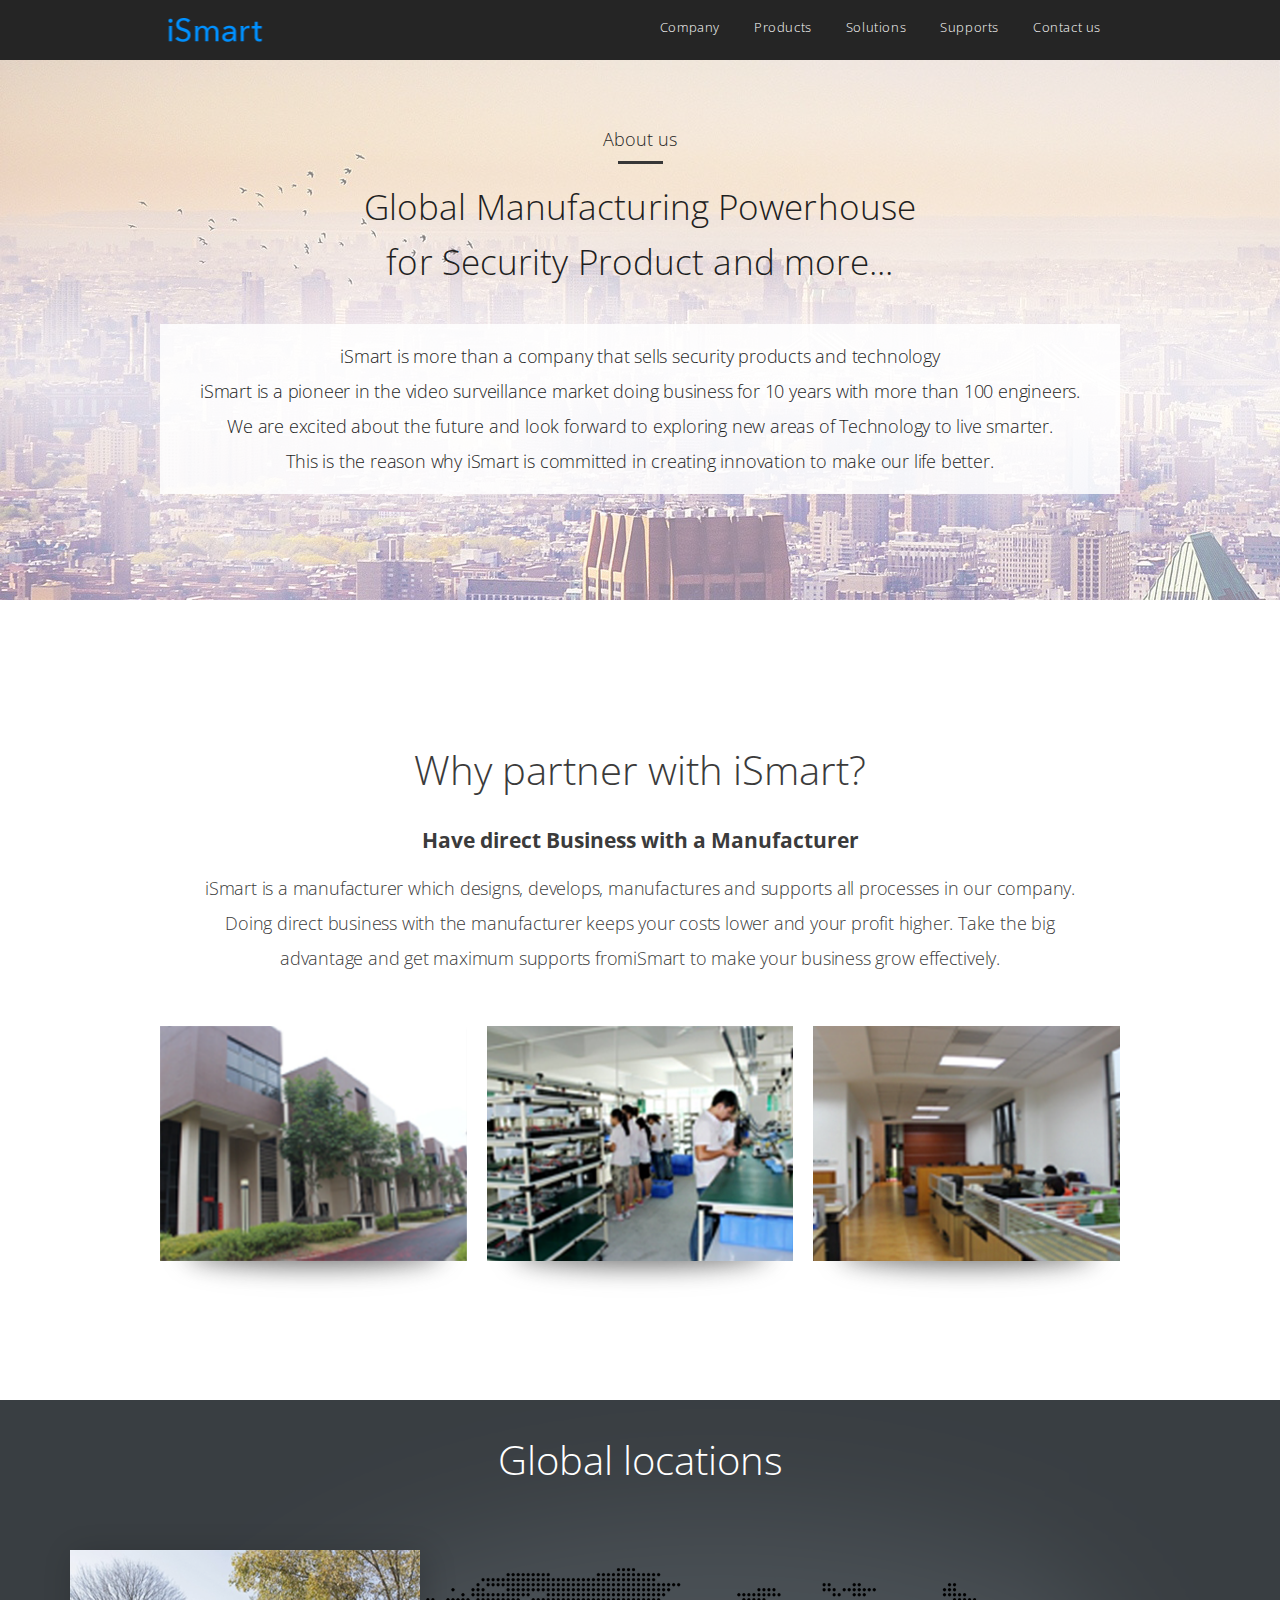
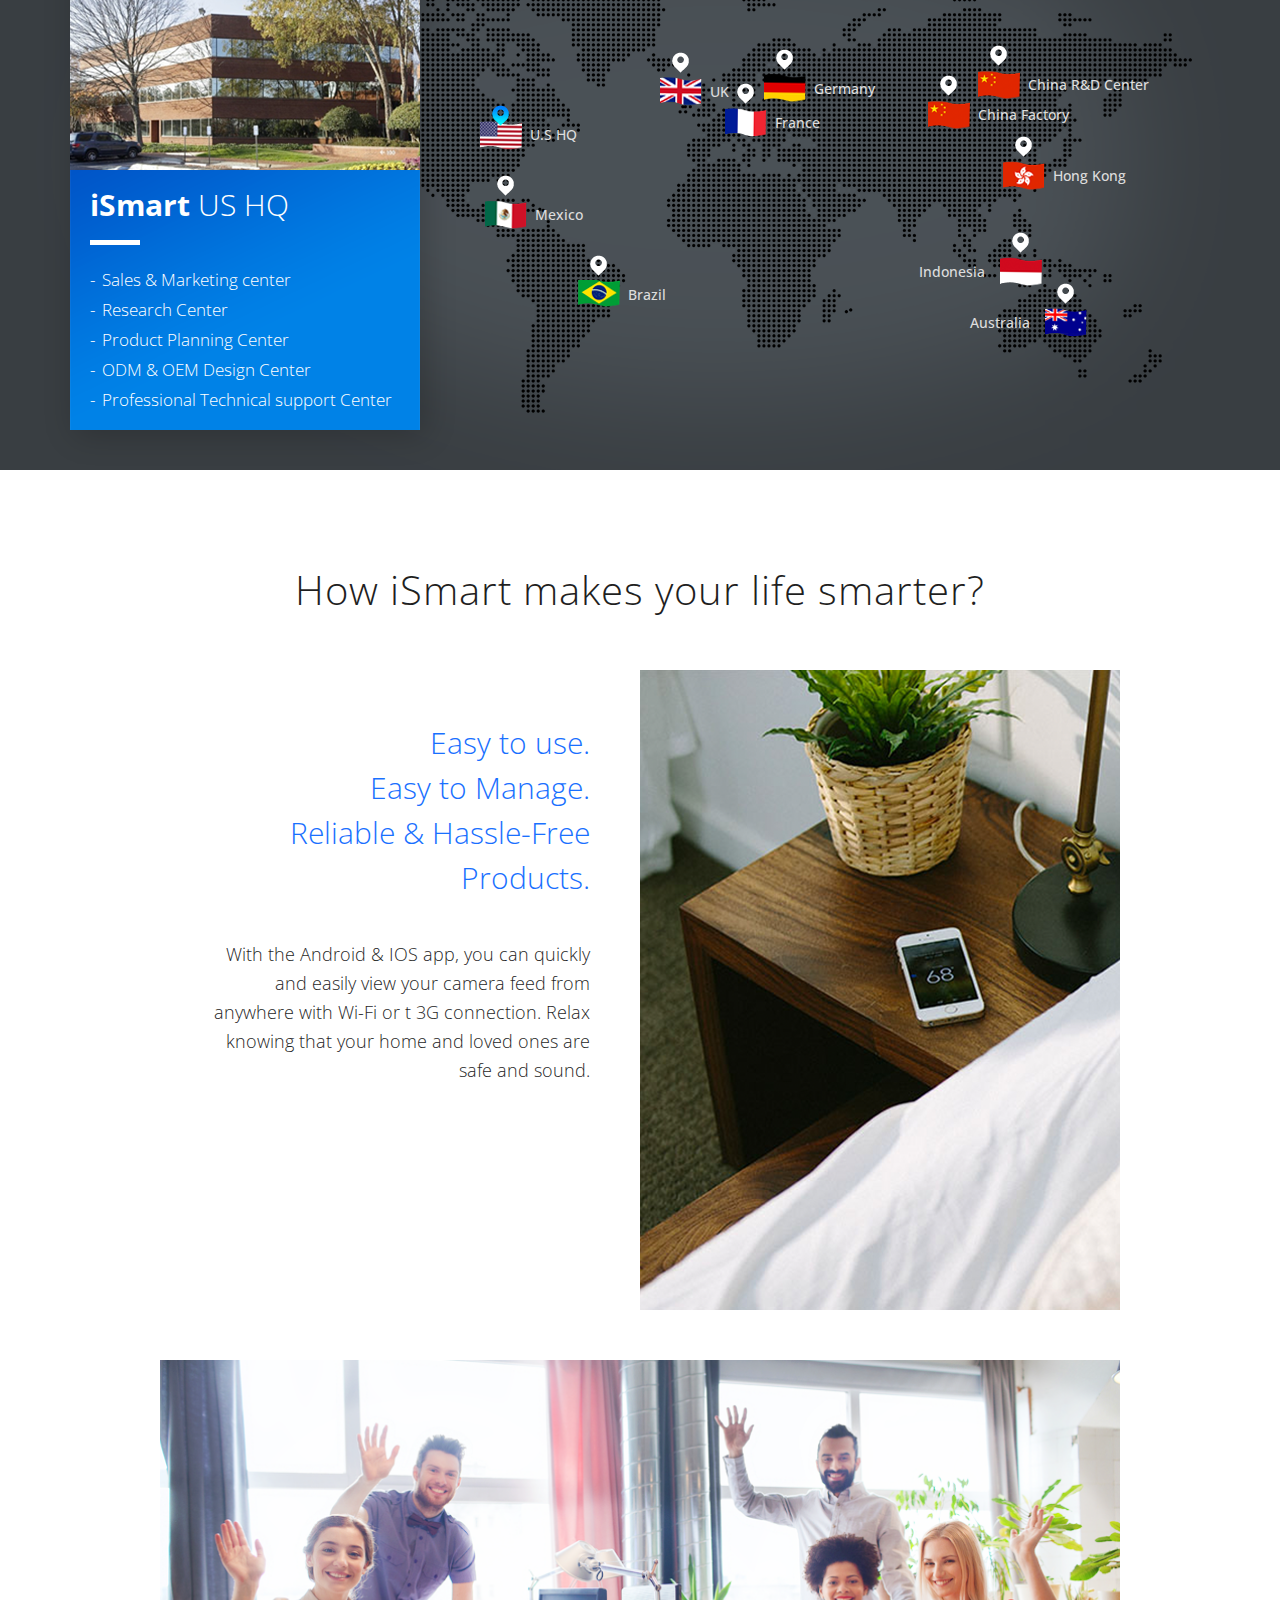
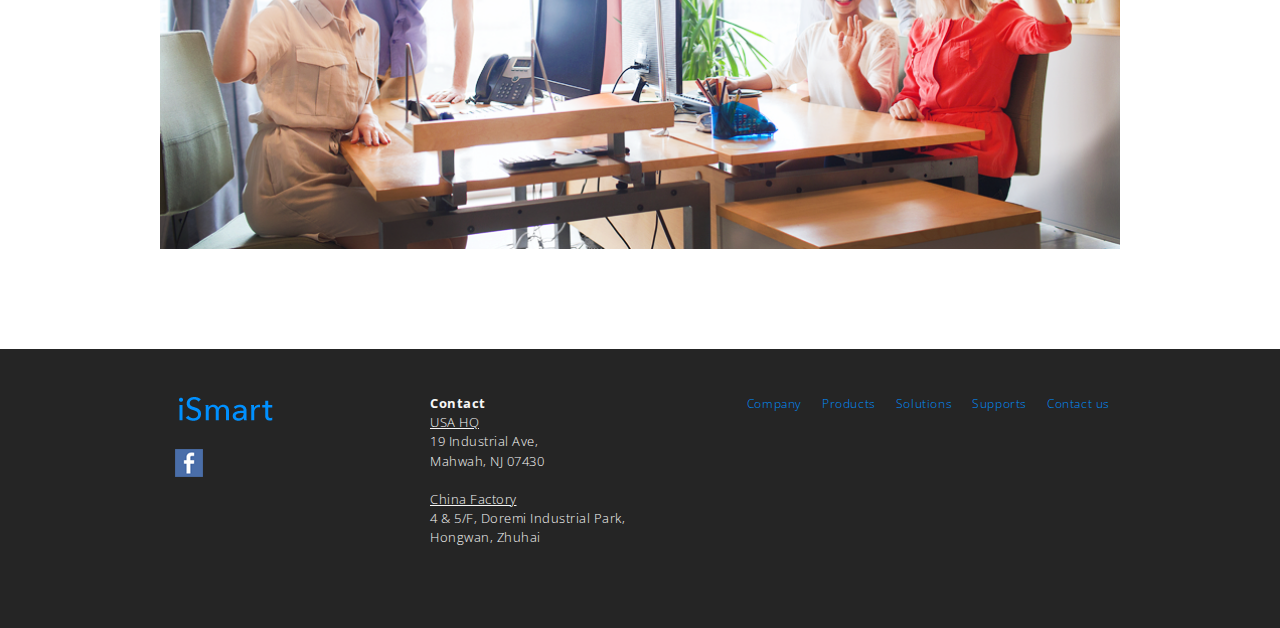
==== company.html @ 0da0b5cf "First-commit" ====
<!DOCTYPE html>
<html lang="en">
    <head>
        <meta charset="UTF-8">
        <title>iSmart - Company</title>
        <link rel="stylesheet" href="statics/css/common.css">
        <link rel="stylesheet" href="statics/css/company.css">
        <script src="http://ajax.googleapis.com/ajax/libs/jquery/1.11.1/jquery.min.js"></script>
    </head>
    <body>

        <div class="header">
            <div class="wrapper">
                <div class="nav">
                    <a class="logo" href="index.html">iSmart</a>
                    <ul class="gnb">
                        <li><a class="active" href="company.html">Company</a></li>
                        <li><a href="#products">Products</a></li>
                        <li><a href="#solution">Solutions</a></li>
                        <li><a href="#">Supports</a></li>
                        <li><a href="#">Contact us</a></li>
                    </ul>
                </div>  
            </div>
        </div>

        <div id="about" class="section">
            <div class="wrapper">
                <h2>About us</h2>
                <h3>Global Manufacturing Powerhouse<br> for Security Product and more...</h3>  
                 <div class="desc">
                 
                 <p>iSmart is more than a company that sells security products and technology<br>
    iSmart is a pioneer in the video surveillance market doing business 
    for 10 years with more than 100 engineers.<br>
                        We are excited about the future and look forward to exploring new areas
    of Technology to live smarter. <br>This is the reason why iSmart is committed 
    in creating innovation to make our life better.</p>
                </div>
            </div>
            </div>
<!--
        <div id="about2">
         <div class="wrapper">
            
            </div>
            </div>
-->
            
        
        <div id="partner" class="section">
            <div class="wrapper">
                <h2>Why partner with iSmart?</h2>
                 <div class="bottom-section">
                    <h3>Have direct Business with a Manufacturer</h3>
                    <p>iSmart is a manufacturer which designs, develops, manufactures and supports 
all processes in our company. Doing direct business with the manufacturer keeps
 your costs lower and your profit higher. Take the big advantage and get maximum 
supports fromiSmart to make your business grow effectively.</p>
                </div>
                <ul class="grid-3">
                    <li>
                        <div class="inner shadow">
                            <img class="thumb" src="statics/images/partner01.png"> 
                        </div>
                    </li>
                    <li>
                        <div class="inner shadow">
                            <img class="thumb" src="statics/images/partner02.png"> 
                        </div>
                    </li>
                    <li>
                        <div class="inner shadow">
                            <img class="thumb" src="statics/images/partner03.png"> 
                        </div>
                    </li>
                </ul>

            </div>
        </div>

      <div id="locations" class="section">
            <div class="wrapper wide">
                <h2>Global locations</h2> 
                <div class="side">
                    <ul class="location" style="width: 3500px; left: 0px;">
                        <li class="info">
                            <img class="map-cover" src="statics/images/map-cover.png"> 
                            <h3><strong>iSmart</strong> US HQ</h3>
                            <ul class="list">
                                <li>Sales &amp; Marketing center</li>
                                <li>Research Center</li>
                                <li>Product Planning Center</li>
                                <li>ODM &amp; OEM Design Center</li>
                                <li>Professional Technical support Center</li> 
                            </ul>
                        </li>
                        <li class="info">
                            <img class="map-cover" src="statics/images/map-cover.png"> 
                            <h3><strong>iSmart</strong> Mexico</h3>
                            <ul class="list">
<!--
                                <li>Sales &amp; Marketing center</li>
                                <li>Research Center</li>
                                <li>Product Planning Center</li>
                                <li>ODM &amp; OEM Design Center</li>
                                <li>Professional Technical support Group</li> 
-->
                            </ul>
                        </li>
                        <li class="info">
                            <img class="map-cover" src="statics/images/map-cover.png"> 
                            <h3><strong>iSmart</strong> Brazil</h3>
                            <ul class="list">
<!--
                                <li>Sales &amp; Marketing center</li>
                                <li>Research Center</li>
                                <li>Product Planning Center</li>
                                <li>ODM &amp; OEM Design Center</li>
                                <li>Professional Technical support Group</li> 
-->
                            </ul>
                        </li>
                        <li class="info">
                            <img class="map-cover" src="statics/images/map-cover.png"> 
                            <h3><strong>iSmart</strong> UK</h3>
                            <ul class="list">
<!--
                                <li>Sales &amp; Marketing center</li>
                                <li>Research Center</li>
                                <li>Product Planning Center</li>
                                <li>ODM &amp; OEM Design Center</li>
                                <li>Professional Technical support Group</li> 
-->
                            </ul>
                        </li>
                        <li class="info">
                            <img class="map-cover" src="statics/images/map-cover.png"> 
                            <h3><strong>iSmart</strong> France</h3>
                            <ul class="list">
<!--
                                <li>Sales &amp; Marketing center</li>
                                <li>Research Center</li>
                                <li>Product Planning Center</li>
                                <li>ODM &amp; OEM Design Center</li>
                                <li>Professional Technical support Group</li> 
-->
                            </ul>
                        </li>
                        <li class="info">
                            <img class="map-cover" src="statics/images/map-cover.png"> 
                            <h3><strong>iSmart</strong> Germany</h3>
                            <ul class="list">
<!--
                                <li>Sales &amp; Marketing center</li>
                                <li>Research Center</li>
                                <li>Product Planning Center</li>
                                <li>ODM &amp; OEM Design Center</li>
                                <li>Professional Technical support Group</li> 
-->
                            </ul>
                        </li>
                        <li class="info">
                            <img class="map-cover" src="statics/images/map-cover.png"> 
                            <h3><strong>China</strong> Factory </h3>
                            <ul class="list">
                                <li>   Product Development Center </li>
                                <li> Manufacturing Center
</li>
                                <li>   Quality Management Center </li>
                            </ul>
                        </li>
                        
                         <li class="info">
                            <img class="map-cover" src="statics/images/map-cover.png"> 
                            <h3><strong>China</strong> R&amp;D Center </h3>
                            <ul class="list">
                                <li> R&D Planning Center<br>
      (More than 100 Design Engineers) </li>
                                <li>  Hardware Design Center </li>
                                <li>   Software Design Center </li>
                            </ul>
                        </li>
                        
                        <li class="info">
                            <img class="map-cover" src="statics/images/map-cover.png"> 
                            <h3><strong>Hong Kong</strong> Sales Org</h3>
                            <ul class="list">
                                <li>  Logistics & Foreign business handling 
</li>
                                <li>  RMA service Center </li>
                            </ul>
                        </li>
                        <li class="info">
                            <img class="map-cover" src="statics/images/map-cover.png"> 
                            <h3><strong>iSmart</strong> Indonesia</h3>
                            <ul class="list">
<!--
                                <li>Sales &amp; Marketing center</li>
                                <li>Research Center</li>
                                <li>Product Planning Center</li>
                                <li>ODM &amp; OEM Design Center</li>
                                <li>Professional Technical support Group</li> 
-->
                            </ul>
                        </li>
                        <li class="info">
                            <img class="map-cover" src="statics/images/map-cover.png"> 
                            <h3><strong>iSmart</strong> Australia</h3>
                            <ul class="list">
<!--
                                <li>Sales &amp; Marketing center</li>
                                <li>Research Center</li>
                                <li>Product Planning Center</li>
                                <li>ODM &amp; OEM Design Center</li>
                                <li>Professional Technical support Group</li> 
-->
                            </ul>
                        </li>
                    </ul>
                </div>
               <ul class="flags">
                    <li class="flag ushq"><a href="">USHQ</a><div class="pin"></div></li>
                    <li class="flag mexico"><a href="">Mexico</a><div class="pin"></div></li>
                    <li class="flag brazil"><a href="">Brazil</a><div class="pin"></div></li>
                    <li class="flag uk"><a href="">UK</a><div class="pin"></div></li>
                    <li class="flag france"><a href="">france</a><div class="pin"></div></li>
                    <li class="flag germany"><a href="">Germany</a><div class="pin"></div></li>
                    <li class="flag china"><a href="">China</a><div class="pin"></div></li>
                    <li class="flag china second"><a href="">China</a><div class="pin"></div></li>
                    <li class="flag hongkong"><a href="">HongKang</a><div class="pin"></div></li>
                    <li class="flag indonesia left"><a href="">Indonesia</a><div class="pin"></div></li>
                    <li class="flag australia left"><a href="">Australia</a><div class="pin"></div></li>
                </ul>
            </div>
        </div>

        <div id="bye" class="section">
            <div class="wrapper">
                <h2>How iSmart makes your life smarter?</h2>
                <div class="side-a">
                    <div class="inner">
                        <h3>Easy to use.<br>Easy to Manage.<br>Reliable & Hassle-Free<br>Products.</h3> 
                        <p>With the Android & IOS app, you can quickly and easily  view your camera feed from anywhere with Wi-Fi or t 3G connection.  Relax knowing that your home and loved ones are safe and sound.</p>
                    </div>
                </div>
               <img class="side-b" src="statics/images/bye.png">
                <img class="clear" src="statics/images/bye-people.png">
            </div>
        </div>

 <div class="footer">
            <div class="wrapper">
                <div class="fgroup">
                    <div class="side-a">
                        <a class="footer-logo" href="/">iSmart</a>
                        <ul class="icons">
                          <li><a class="fb" href="#">Fackbook</a></li>
                        </ul>
                    </div> 
                    <div class="side-a company">
                        <h5>Contact</h5>
                        <h6>USA HQ</h6>
                        <p>19 Industrial Ave,<br> 
                        Mahwah, NJ 07430</p>
                        <br>
                        <h6>China Factory</h6>
                        <p>4 & 5/F, Doremi Industrial Park,<br> Hongwan, Zhuhai</p>
                    </div>
                    <div class="side-b">
                        <ul class="footer-menu">
                            <li>
                                <a href="#">Company</a>
<!--
                                <ul class="sub-menu">
                                    <li><a href="">about us</a></li>
                                </ul>
-->
                            </li>
                            <li><a href="#">Products</a></li>
                            <li><a href="#">Solutions</a></li>
                            <li><a href="#">Supports</a></li>
                            <li><a href="#">Contact us</a></li>
                        </ul>
                    </div>
                </div>
            </div>
        </div>


    <script src="statics/js/company.js"></script>
    </body>
</html>
---- statics/css/common.css ----
@import url(http://fonts.googleapis.com/css?family=Open+Sans:400,700,300);

/* http://meyerweb.com/eric/tools/css/reset/ 
   v2.0 | 20110126
   License: none (public domain)
*/

html, body, div, span, applet, object, iframe,
h1, h2, h3, h4, h5, h6, p, blockquote, pre,
a, abbr, acronym, address, big, cite, code,
del, dfn, em, img, ins, kbd, q, s, samp,
small, strike, strong, sub, sup, tt, var,
b, u, i, center,
dl, dt, dd, ol, ul, li,
fieldset, form, label, legend,
table, caption, tbody, tfoot, thead, tr, th, td,
article, aside, canvas, details, embed, 
figure, figcaption, footer, header, hgroup, 
menu, nav, output, ruby, section, summary,
time, mark, audio, video {
    margin: 0;
    padding: 0;
    border: 0;
    font-size: 100%;
    font-weight: normal;
    font: inherit;
    vertical-align: baseline;
}
/* HTML5 display-role reset for older browsers */
article, aside, details, figcaption, figure, 
footer, header, hgroup, menu, nav, section {
    display: block;
}
body {
    line-height: 1;
}
ol, ul {
    list-style: none;
}
blockquote, q {
    quotes: none;
}
blockquote:before, blockquote:after,
q:before, q:after {
    content: '';
    content: none;
}
table {
    border-collapse: collapse;
    border-spacing: 0;
}

img {
    vertical-align: bottom;
}

a {
    color: #1f1f1f;
    text-decoration: none;
}


hr {
    width: 80%;
    margin: 0 auto;
    padding: 0;
    border: none;
    height: 0.5px;
    background-image: rgba(0, 0, 0, 0.5));
}

/* Clearing */
.cf:before,
.cf:after {
    content: " "; /* 1 */
    display: table; /* 2 */
}

.cf:after {
    clear: both;
}

/**
 * For IE 6/7 only
 * Include this rule to trigger hasLayout and contain floats.
 */
.cf {
    *zoom: 1;
}


body {
    background-color: white;
    color: #1f1f1f;
    
}

h1, h2, h3, h4, h5, h6, body, p, a {
    font-family: 'Open Sans', sans-serif;
    font-weight: 300;
}


.wrapper {
    /* 900??? width: 900px; */
    width: 960px; 
    margin: 0 auto;
}

.wrapper.wide {
    width: 1140px; 
}

.message {
    width: 500px;
}

.button {
    display: inline-block;
    height: 35px;
    line-height: 35px;
    overflow: hidden;
    cursor: pointer;
}

.button.arrow {
    background-color: #F7DC0A;
    color: black;
    padding: 0 0 0 25px;
    font-size: 15px;
    font-weight: 500;
}

.shadow:after {
    content: '';
    display: block;
    height: 50px;
    background-image: url(../images/shadow.png);
    background-size: 100%;
    background-repeat: no-repeat;
}

.grid-3 {
    overflow: hidden;
    margin: 0 -10px;
}

.grid-3 li {
    float: left;
    width: 33.333333%;
}

.grid-3 li .inner {
    margin: 0 10px;     
}


.grid-3 li .inner .thumb {
    width: 100%;
}


.button.arrow:before {
    content: '>';
    float: right;
    width: 40px;
    background-color: #242424;
    color: #fff;
    text-align: center;
    margin-left: 25px;
    font-weight: 500;
    font-size: 1.5em;
}

.header {
    position: fixed;
    z-index: 10000;
    top: 0;
    left: 0;
    right: 0;
    background-color: #252525;
}

.header .nav {
    overflow: hidden;
}

.header .nav .logo {
    float: left;
    background-image: url(../images/logo.png);
    background-position: center;
    background-repeat: no-repeat;
    width: 110px;
    height: 60px;
    text-indent: -9999px;
}

.header .nav .gnb {
    float: right;
}

.header .nav .gnb li {
    float: left;
}

.header .nav .gnb li a {
    letter-spacing: 0.6px;
    display: block;
    height: 55px;
    line-height: 45px;
    padding: 0px 19px;
    padding-left: 15px;
    color: #fff;
    font-size: 13px;
    padding-top: 5px;\
}


.header .nav .gnb li a:hover {
/*    font-weight: 700;*/
/*    color:#008FFF;*/
}

#cover-section {
    margin-top: 60px;
}

.cover {
    background-image: url(../images/cover.png);
    height: 650px;
    background-position: center;
    background-repeat: no-repeat;
    background-size: cover;
    background-color: #fff;
}

.cover2 {
       background-image: url(../images/cover2.png);
    height: 650px;
    background-position: center;
    background-repeat: no-repeat;
    background-size: cover;
    background-color: #fff;
}

.cover3 {
    background-image: url(../images/cover3.png);
    height: 650px;
    background-position: center;
    background-repeat: no-repeat;
    background-size: cover;
    background-color: #fff;
}

.cover .wrapper, .cover2 .wrapper, .cover3 .wrapper {
    position: relative;
    height: 100%;
}

.cover .wrapper .message, .cover2 .wrapper .message, .cover3 .wrapper .message {
    width: 450px;
    height: 379px;
    position: absolute;
    top: 0;
    bottom: 0;
    left: 50;
    margin: auto;
    right: 0;
    text-align: left;
}

.cover .wrapper .message h2, .cover2 .wrapper .message h2 {
    font-size: 36px;
    line-height: 50px;
    /* margin-bottom: 10px; */
    font-weight: 700;
    letter-spacing: -1px;
    background-color: rgba(255,255,255,.85);
    padding-left: 15px;
    padding-right: 10px;
    padding-top: 10px;
    padding-bottom: 10px;
}

.cover3 .wrapper .message h2 {
/*
    font-size: 25px;
    line-height: 38px;    
*/
    font-size: 30px;
    line-height: 40px;
    /* margin-bottom: 10px; */
    font-weight: 700;
    letter-spacing: -1px;
    background-color: rgba(255,255,255,.8);
    padding-left: 15px;
    padding-right: 10px;
    padding-top: 10px;
    padding-bottom: 10px;
}


.cover .wrapper .message h2 .sub, .cover2 .wrapper .message h2 .sub {
   font-size: 0.55em;
    display: block;
    font-weight: 300;
    letter-spacing: 0.1px;
}
.cover3 .wrapper .message h2 .sub {
font-size: 0.7em;
    display: block;
    font-weight: 300;
    letter-spacing: 0.1px;
}


/* Sections */
#learn {
    background-color: #f4f4f4;
    padding-top: 55px;
    position: relative;
    overflow: hidden;
    color: white;
}

#learn .button {
    color: #000000;
    font-size: 14px;
    font-weight: 500;
    letter-spacing: 0.1px;
}

#learn .message {
    float: right;
    width: 400px;
    padding: 10px 0 0 10px;
}

#learn .message h2 {
    color: black;
    font-size: 30px;
    line-height: 45px;
    font-weight: 500;
    letter-spacing: -0.5px;
}

#learn .message p {
    color: black;
        line-height: 28PX;
    font-size: 18PX;
    margin: 30px 0;
}

#learn .fly {
    float: left;
}

#products {
    padding-top: 70px;
    padding-bottom: 50px;
    background-color: #fff;
}

#products h2 {
    
/* original big font*/
    font-size: 40px;
    font-weight: 300;
    letter-spacing: 0.5px;
    text-align: center;

/*
    color: #565656;
    font-weight: 300;
    font-size: 28px;
    letter-spacing: 1px;
    text-align: center;
*/
}

#products .product-nav {
   margin: 30px 0;
   border-top: 1px solid #bbb;
   border-bottom: 1px solid #bbb;
   position: relative;
}

#products .product-nav .indicator {
    width: 160px;
    height: 5px;    
    background-color: #000;
    display: block;
    position: absolute;
    left: 0;
    bottom: -3px;
}

#products .product-nav li {
    float: left;
    width: 16.666666666%;
}

#products .product-nav li a {
    display: block;
    text-align: center;
    padding: 10px 0;
    font-size: 14px;
    font-weight: 400;
/*    text-transform: uppercase;*/
    position: relative;
    top: 2px;
    letter-spacing: .02em;
}

#products .product-nav li .thumb {
    margin-bottom: 20px;
    width: 95%;
}

#products .product-contents {
    margin: 50px auto 0;
    padding: 0 20px;
    overflow: hidden;
}

#products .product-contents .item {
    overflow: hidden;
    display: none;
}

#products .product-contents .picture {
    float: left;
    margin-right: 80px;
    margin-left: 80px;
}

#products .product-contents .item-inner {
    overflow: hidden;
    padding: 15px 0 5px 15px;
}

#products .product-contents .item-inner h3 {
    font-size: 27px;
    color: #292929;
    font-weight: 500;
}

#products .product-contents .item-inner p {
    margin: 25px 0;
    font-size: 14px;
    line-height: 28PX;
    letter-spacing: -0.2px;
    font-size: 18PX;
}

#spec {
    background-color: #FFF;
}

#spec .spec-list {
/*
    overflow: hidden;
    padding: 5px 0 15px;
*/
    
        overflow: hidden;
    padding: 5px 0 15px;
    margin-left: 100px;
    margin-right: 100px;
    border-top: 1px solid rgba(0,0,0,.1);
    margin-bottom: 50px;
}

#spec .spec-list li {
    float: left;
    width: 14.2857143%;
    text-align: center;
}

#spec .spec-list li {
           display: block;
    color: #989898;
    font-size: 13px;
    line-height: 1.4em;
    font-weight: 400;
}

#spec .spec-list li .icon {
    display: block;
    margin: 3px auto;
    margin-bottom: -5px;
}


/* Spec images */
#spec .spec-contents {
    background-color: #1d1d1e;
    background-image: url(../images/cover-spec.png);
    background-position: top;
    background-repeat: no-repeat;
    background-size: cover;
    padding: 120px 0;
    color: #fff;
    text-align: left;
}

#spec .spec-contents2 {
    background-color: #1d1d1e;
    background-image: url(../images/cover-spec2.png);
    background-position: top;
    background-repeat: no-repeat;
    background-size: cover;
    padding: 120px 0;
    color: #fff;
    text-align: left;
}

#spec .spec-contents3 {
    background-color: #1d1d1e;
    background-image: url(../images/cover-spec3.png);
    background-position: top;
    background-repeat: no-repeat;
    background-size: cover;
    padding: 120px 0;
    color: #fff;
    text-align: left;
}


/*          Spec image done         */

#spec .spec-contents .message, #spec .spec-contents2 .message, #spec .spec-contents3 .message {
    width: 450px;
}

#spec .spec-contents .message h3, #spec .spec-contents2 .message h3, #spec .spec-contents3 .message h3 {
/*
        font-size: 35PX;
    font-weight: 500;
*/
/*
        font-size: 35PX;
    font-weight: 700;
    letter-spacing: 0.3px;
    line-height: 45px;
    
*/
    font-size: 38PX;
    font-weight: 300;
    letter-spacing: 0.3px;
    line-height: 55px;
}

#spec .spec-contents .message p, #spec .spec-contents2 .message p, #spec .spec-contents3 .message p {
        margin-top: 30px;
        font-size: 17px;
    line-height: 28px;
}

/*          Spec text            */

#solution {
    padding: 80px 0;
    background-color: #FFFFFF;
/*    background-image: url(../images/solution-bg.png);*/
/*    padding: 100px 0;*/
}

#solution h3 {
    /* font-size: 18px; */
        color: #565656;
        font-weight: 300;
    font-size: 40px;
    letter-spacing: 1px;
    text-align: center;
}

#solution .main {
    display: block;
    margin-top: 20px;
}

#solution .numbers {
    margin: 0 -10px;
}

#solution .numbers .number {
    width: 50%;
    float: left;
    position: relative;
}

#solution .numbers .number .inner {
    background-color: #fff;
    margin: 0 15px 0 15px;
    padding: 10px 25px;
    /* box-shadow: 1px 10px 15px rgba(0,0,0,0.05); */
}

#solution .numbers .number .inner h4 {
    font-size: 22px;
    line-height: 30px;
    color: #0090ff;
    font-weight: 400;
}

#solution .numbers .number .inner p {
    font-size: 15px;
    line-height: 24px;
    margin: 20px 0;
    color: #414141;
    letter-spacing: 0.3px;
}

#solution .numbers .number:after {
    position: absolute;
    right: 10px;
    bottom: -25px;
    color: #0090ff;
    font-size: 74px; 
    font-weight: 400; 
}

#solution .numbers .number.one:after {
/*    content: '01';*/
}

#solution .numbers .number.two:after {
/*    content: '02';*/
}

.footer {
        background-color: #252525;
    padding: 10px 0 50px;
}

.footer .wrapper {
    overflow: hidden;
}

.footer .wrapper .side-a {
    float: left;
}

.footer .wrapper .side-a.company {
    padding: 30px;
    margin-left: 110px;
    color: #F7F7F7;
    line-height: 1.5;
    font-size: 0.8em;
    margin-top: 5px;
    letter-spacing: .5px
}

.footer .wrapper .side-a.company h5 {
    font-weight: bold; 
}

.footer .wrapper .side-a.company h6 {
    text-decoration: underline;
}


.footer .wrapper .side-a .footer-logo {
    display: block;
    background-image: url(../images/logo.png);
    background-position: center;
    background-repeat: no-repeat;
    width: 130px;
    height: 100px;
    text-indent: -9999px;
}

.footer .wrapper .side-a .icons {
    position: relative;
    left: 15px;
    margin-top: -10px;
}

.footer .wrapper .side-a .icons li {
    float: left;
    margin-right: 10px;
}

.footer .wrapper .side-a .icons li a {
    text-indent: -9999px;
    display: block;
    background-position: center;
    background-repeat: no-repeat;
    width: 28px;
    height: 28px;
}

.footer .wrapper .side-a .icons li a.fb  { background-image: url(../images/icon-facebook.png); }
.footer .wrapper .side-a .icons li a.tw  { background-image: url(../images/icon-twitter.png); }
.footer .wrapper .side-a .icons li a.ins { background-image: url(../images/icon-insta.png); }

.footer .wrapper .side-b {
    float: right;
}

.footer .wrapper .side-b .footer-menu {
     margin-top: 35px; 
}

.footer .wrapper .side-b .footer-menu li {
    float: left;
}

.footer .wrapper .side-b .footer-menu li a {
    font-size: 12px;
    color: #0090ff;
    padding: 0 10px;
    letter-spacing: 0.6px;
}

.footer .wrapper .side-b .footer-menu li .sub-menu {
    margin-top: 15px;
}

.footer .wrapper .side-b .footer-menu li .sub-menu li a {
    font-size: 12px;
    color: #e7e7e7;
}
---- statics/css/company.css ----
.pin {
    width: 25px;
    height: 27px;
    background-image: url(../images/pin.png); 
    background-position: right top;
    position: absolute;
    left: 0;
    right: 4px;
    margin: auto;
    bottom: 30px;
    transition: bottom 0.7s;
}

.pin.active {
    background-position: left top;
    bottom: 20px;
}

#about {
        background-size: cover;
    margin-top: 50px;
    margin-bottom: 0px;
    background-position: center;
    background-image: url(../images/about-bg.png);
    /* background-size: auto 100%; */
    background-repeat: no-repeat;
    overflow: hidden;
    text-align: center;
    height: 550px;
}

#about h2 {
    margin-top: 80px;
    font-size: 18px; 
}

#about h2:after {
    content: '';
    display: block;
    width: 45px;
    height: 3px;
    margin: 13px auto;
    background-color: #373737;
}

#about .wrapper h3 {
        letter-spacing: 0.1px;
    margin: 15px 0;
    font-size: 35px;
    line-height: 55px;
    font-weight: 300;
}

#about .wrapper .desc p {
    letter-spacing: -.2px;
    margin: -15px 0;
    font-size: 18px;
    line-height: 35px;
    font-weight: 300;
    background-color: rgba(255,255,255,.85);
    padding: 15px;
/*    position: relative;*/
}

#about .wrapper .desc {
    /* background-image: url(../images/white-bg.png); */
    /* padding: 10px; */
    font-size: 18px;
    line-height: 35px;
    letter-spacing: -.2px;
    /* margin-bottom: 10px; */
    /* margin-top: 30px; */
    /* max-width: 700px; */
    text-align: center;
/*    background-color: white;*/
    margin-top: 50px;
/*    position: absolute;*/
}

.wrapper .wrapper .desc p:first-child {
    margin-bottom: 70px;
}

#partner {
     background-color: white;
    padding: 50px 0;
    text-align: center;
    color: #3b3b3b;
    margin-bottom: 50px;
    background-size: cover;
    background-position: top;
    background-repeat: no-repeat;
    overflow: hidden;
    height: 600px;
    position: relative;
    margin-bottom: 100px;
}

#partner h2 {
        font-size: 40px;
        margin-top: 100px;
    margin-bottom: 40px;
}

#partner .bottom-section {
     padding-top: 0px;
    padding-bottom: 50px;
    margin-left: 45px;
    margin-right: 45px;    
}

#partner .bottom-section h3 {
       font-size: 21px;
    font-weight: 700;
    margin-bottom: 20px;
}

#partner .bottom-section p {
       font-size: 18px;
    line-height: 35px;
    letter-spacing: -.2px;
}

#locations {
    background-color: #393e42;
    background-image: url(../images/locations-bg.png);
    background-repeat: no-repeat;
    background-position: center center;
    padding: 40px 0;
    overflow: hidden;
}

#locations h2 {
    font-size: 40px;
    color: white;
    text-align: center;
    margin-bottom: 70px; 
}

#locations .side {
    width: 350px;
    height: 480px;
    background-image: url(../images/side-bg.png); 
    float: left;
    box-shadow: 5px 5px 30px rgba(0,0,0,0.2);
    color: white;
    overflow: hidden;
}

#locations .side h3 {
    font-weight: 300;
    font-size: 30px;
    padding: 20px;
}

#locations .side h3:after {
    content: '';
    display: block;
    width: 50px;
    height: 5px; 
    background-color: white;
    margin-top: 20px;
}

#locations .side .location {
    position: relative;
    left: 0;
    top: 0;
}

#locations .side .location .info {
    float: left;
}

#locations .side .list {
    padding-left: 20px;
    padding-bottom: 20px;
}

#locations .side .list li {
    font-size: 17px;
    line-height: 30px;
}

#locations .side .list li:before {
    content: '-';
    margin-right: 7px;
}

#locations .side h3 strong {
    font-weight: 700;
}

#locations .flags {
    position: relative;
    overflow: hidden;
    height: 480px;
}

#locations .flags li {
    position: absolute;
    left: 0;
    top: 0;
    cursor: pointer;
}

#locations .flags li a {
    display: block;
    width: 45px;
    height: 30px;
    background-image: url(../images/flag-sprite.png);
    text-indent: -9999px;
}

#locations .flags li:after {
    color: #ddd;
    position: absolute;
    left: 50px;
    top: 0;
    line-height: 30px;
    width: 200px;
    height: 30px;
    font-size: 14px;
    font-weight: 500;
}

#locations .flags li.left:after {
    left: auto;
    right: 60px;
    text-align: right;
}

#locations .flags li:hover:after {
    color: #fff;
}

#locations .flags li.ushq      { left: 60px; top: 170px;  } 
#locations .flags li.mexico    { left: 65px; top: 250px;  }
#locations .flags li.brazil    { left: 158px; top: 330px;  }
#locations .flags li.uk        { left: 240px; top: 127px;  }
#locations .flags li.france    { left: 305px; top: 158px;  }
#locations .flags li.germany   { left: 344px; top: 124px;  }
#locations .flags li.china     { left: 508px; top: 150px;  }
#locations .flags li.china.second     { left: 558px; top: 120px;  }
#locations .flags li.hongkong  { left: 583px; top: 211px;  }
#locations .flags li.indonesia { left: 580px; top: 307px;  }
#locations .flags li.australia { left: 625px; top: 358px;  }

#locations .flags li.ushq:after      { content: 'U.S HQ';  }
#locations .flags li.mexico:after    { content: 'Mexico';  }
#locations .flags li.brazil:after    { content: 'Brazil';  }
#locations .flags li.uk:after        { content: 'UK';  }
#locations .flags li.france:after    { content: 'France';  }
#locations .flags li.germany:after   { content: 'Germany';  }
#locations .flags li.china:after     { content: 'China Factory';  }
#locations .flags li.china.second:after     { content: 'China R&D Center';  }
#locations .flags li.hongkong:after  { content: 'Hong Kong';  }
#locations .flags li.indonesia:after { content: 'Indonesia';  }
#locations .flags li.australia:after { content: 'Australia';  }

#locations .flags li.ushq a      { background-position: 0 0; } 
#locations .flags li.mexico a    { background-position: 0 -35px; }
#locations .flags li.brazil a    { background-position: 0 -70px; }
#locations .flags li.uk a        { background-position: 0 -101px; }
#locations .flags li.france a    { background-position: 0 -134px; }
#locations .flags li.germany a   { background-position: 0 -167px; }
#locations .flags li.china a     { background-position: 0 -200px; }
#locations .flags li.hongkong a  { background-position: 0 -233px; }
#locations .flags li.indonesia a { background-position: 0 -266px; }
#locations .flags li.australia a { background-position: 0 -299px; }


#bye {
    padding: 100px 0;
    background-color: #fff;
}

#bye h2 {
    font-size: 40px;
    text-align: center;
    margin-bottom: 60px;
    letter-spacing: 1px;
}

#bye .side-a,
#bye .side-b {
    width: 50%;
    float: left;
}

#bye .side-a .inner {
    padding: 50px;
    text-align: right;
}

#bye .side-a .inner h3 {
    font-size: 30px;
    color: #1970ff;
    line-height: 45px;
    margin-bottom: 40px;
}

#bye .side-a .inner p {
    line-height: 29px;
    font-size: 18px;
}

#bye .clear {
    width: 100%;
    clear: both;
    margin-top: 50px;
}
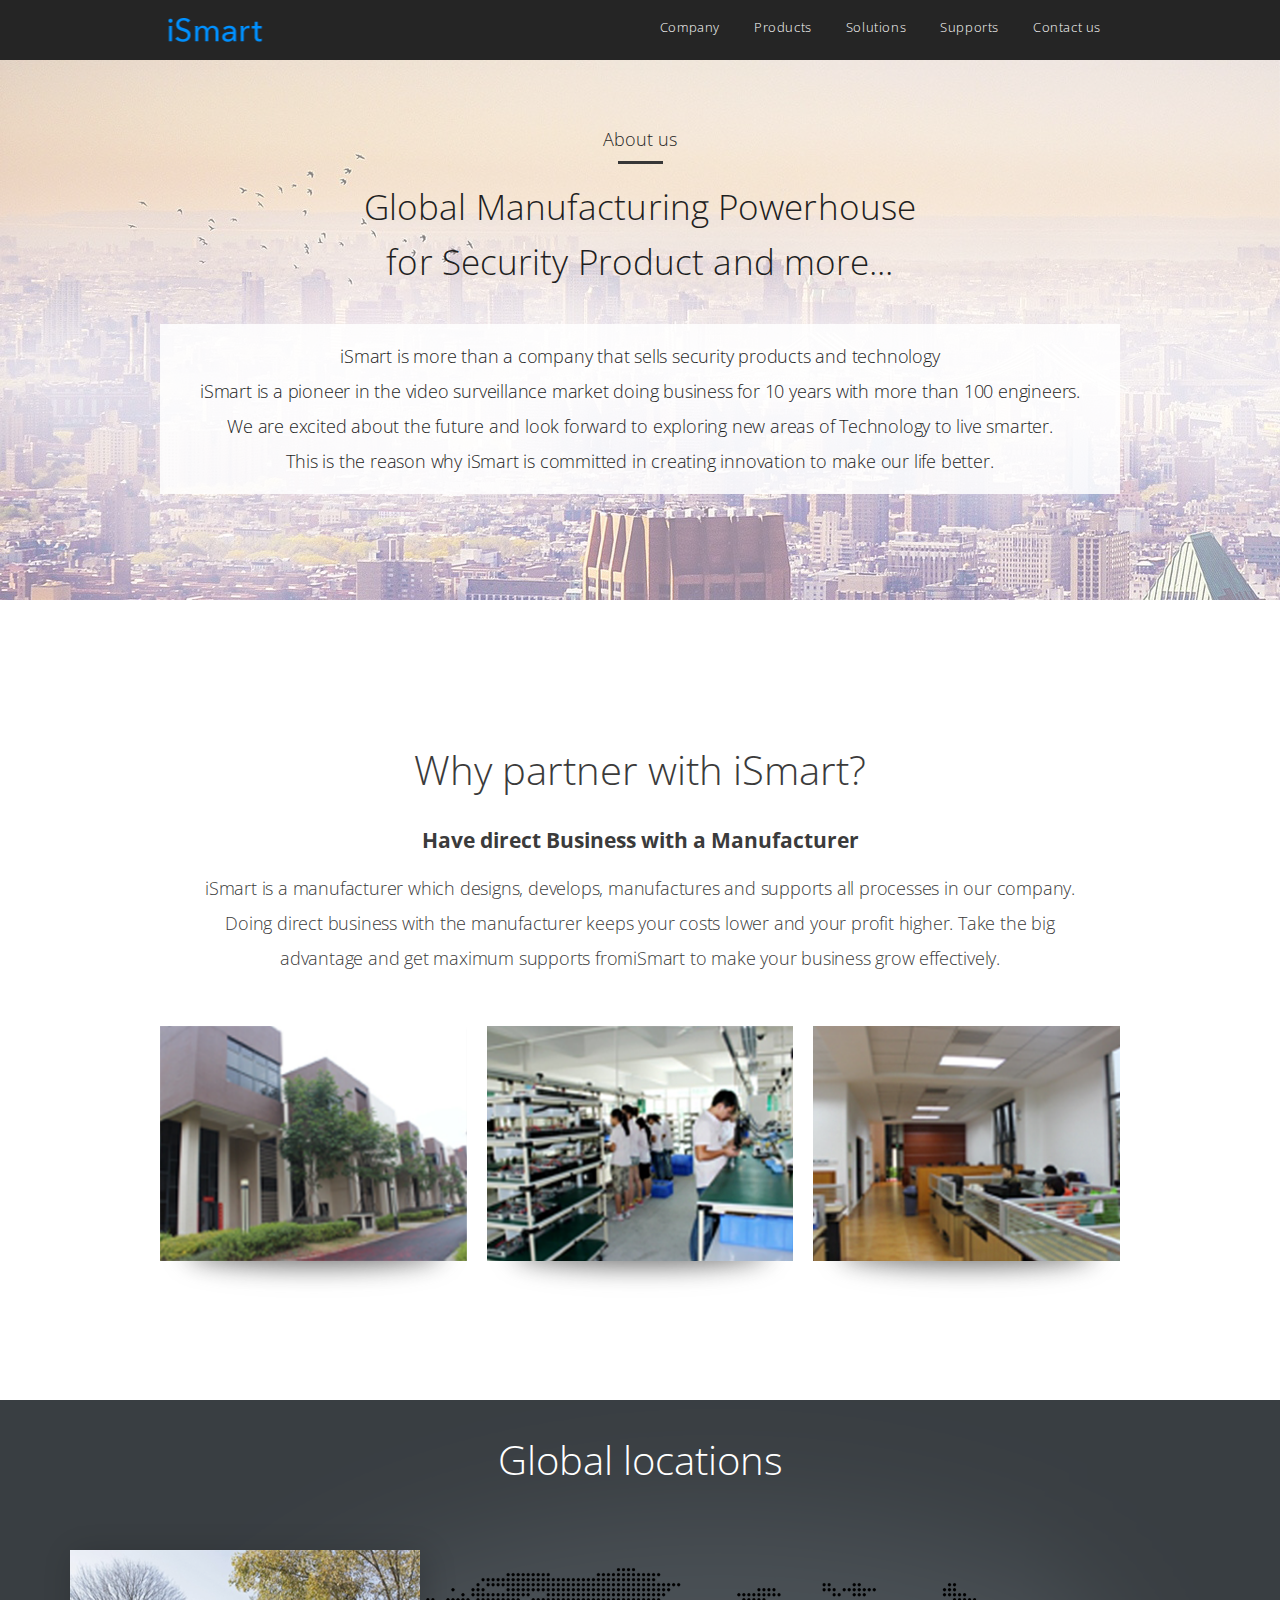
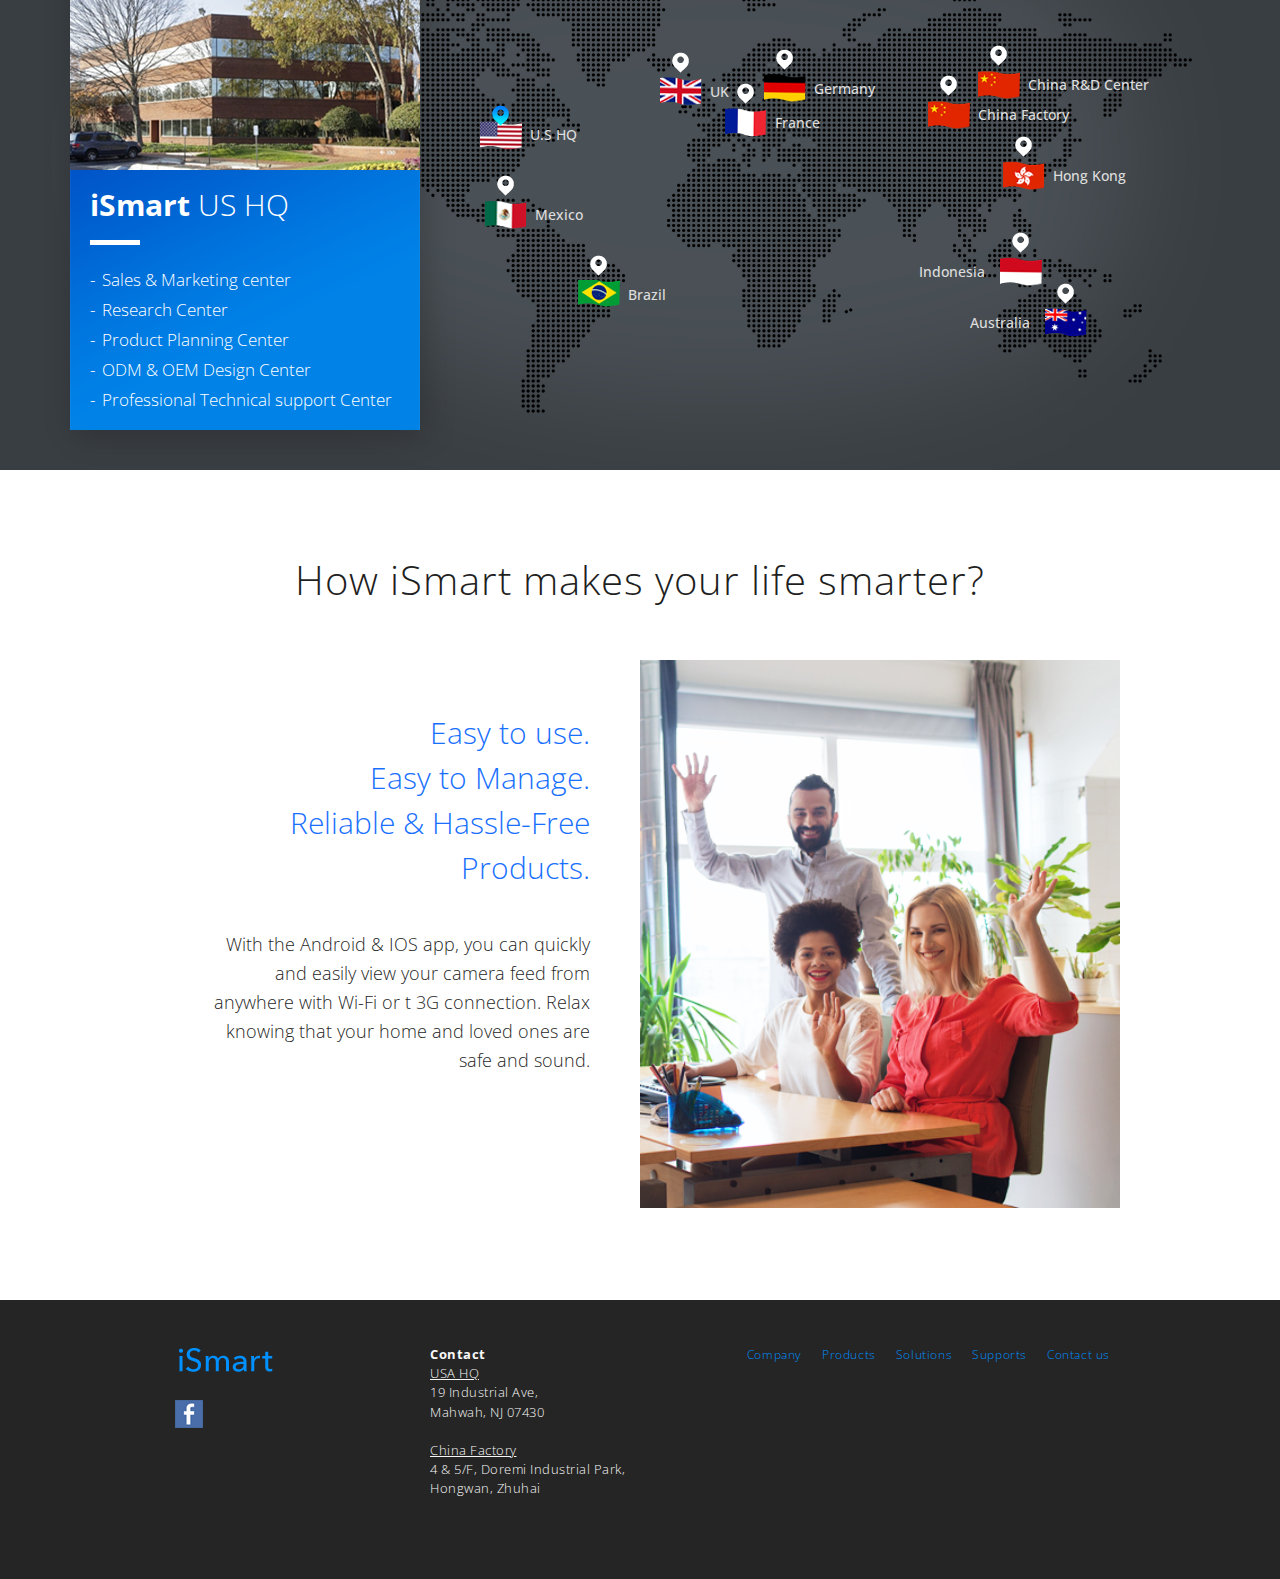
==== commit 77ac2745: "third-commit" ====
--- a/company.html
+++ b/company.html
@@ -98,15 +98,15 @@
                         <li class="info">
                             <img class="map-cover" src="statics/images/map-cover.png"> 
                             <h3><strong>iSmart</strong> Mexico</h3>
-                            <ul class="list">
-<!--
-                                <li>Sales &amp; Marketing center</li>
-                                <li>Research Center</li>
-                                <li>Product Planning Center</li>
-                                <li>ODM &amp; OEM Design Center</li>
-                                <li>Professional Technical support Group</li> 
--->
-                            </ul>
+<!--
+                            <ul class="list">
+                                <li>Sales &amp; Marketing center</li>
+                                <li>Research Center</li>
+                                <li>Product Planning Center</li>
+                                <li>ODM &amp; OEM Design Center</li>
+                                <li>Professional Technical support Group</li> 
+                            </ul>
+-->
                         </li>
                         <li class="info">
                             <img class="map-cover" src="statics/images/map-cover.png"> 
@@ -245,7 +245,7 @@
                     </div>
                 </div>
                <img class="side-b" src="statics/images/bye.png">
-                <img class="clear" src="statics/images/bye-people.png">
+<!--                <img class="clear" src="statics/images/bye-people.png">-->
             </div>
         </div>
 
@@ -270,17 +270,17 @@
                     <div class="side-b">
                         <ul class="footer-menu">
                             <li>
-                                <a href="#">Company</a>
+                                <a href="company.html">Company</a>
 <!--
                                 <ul class="sub-menu">
                                     <li><a href="">about us</a></li>
                                 </ul>
 -->
                             </li>
-                            <li><a href="#">Products</a></li>
-                            <li><a href="#">Solutions</a></li>
-                            <li><a href="#">Supports</a></li>
-                            <li><a href="#">Contact us</a></li>
+                            <li><a href="index.html">Products</a></li>
+                            <li><a href="index.html">Solutions</a></li>
+                            <li><a href="http://ismartzon.zendesk.com" target="_blank">Supports</a></li>
+                            <li><a href="mailto:iSmart@iSmart.com?Subject=Hello iSmart" target="_top">Contact us</a></li>                        
                         </ul>
                     </div>
                 </div>
--- a/statics/css/common.css
+++ b/statics/css/common.css
@@ -534,27 +534,18 @@
 }
 
 #spec .spec-contents .message h3, #spec .spec-contents2 .message h3, #spec .spec-contents3 .message h3 {
-/*
-        font-size: 35PX;
+    font-size: 38PX;
     font-weight: 500;
-*/
-/*
-        font-size: 35PX;
-    font-weight: 700;
-    letter-spacing: 0.3px;
-    line-height: 45px;
-    
-*/
-    font-size: 38PX;
-    font-weight: 300;
-    letter-spacing: 0.3px;
-    line-height: 55px;
+    letter-spacing: 0.1px;
+    line-height: 52px;
 }
 
 #spec .spec-contents .message p, #spec .spec-contents2 .message p, #spec .spec-contents3 .message p {
         margin-top: 30px;
         font-size: 17px;
-    line-height: 28px;
+    line-height: 26px;
+    letter-spacing: 0.3px;
+}
 }
 
 /*          Spec text            */
@@ -564,6 +555,7 @@
     background-color: #FFFFFF;
 /*    background-image: url(../images/solution-bg.png);*/
 /*    padding: 100px 0;*/
+    
 }
 
 #solution h3 {
@@ -573,6 +565,7 @@
     font-size: 40px;
     letter-spacing: 1px;
     text-align: center;
+    margin-top: 50px;
 }
 
 #solution .main {
@@ -581,7 +574,8 @@
 }
 
 #solution .numbers {
-    margin: 0 -10px;
+    margin: 0 10px;
+    margin-bottom: 50px;
 }
 
 #solution .numbers .number {
--- a/statics/css/company.css
+++ b/statics/css/company.css
@@ -271,8 +271,9 @@
 
 
 #bye {
-    padding: 100px 0;
+    padding: 90px 0;
     background-color: #fff;
+    height: 650px;
 }
 
 #bye h2 {
@@ -283,10 +284,11 @@
 }
 
 #bye .side-a,
-#bye .side-b {
+#bye .side-b{
     width: 50%;
     float: left;
 }
+
 
 #bye .side-a .inner {
     padding: 50px;
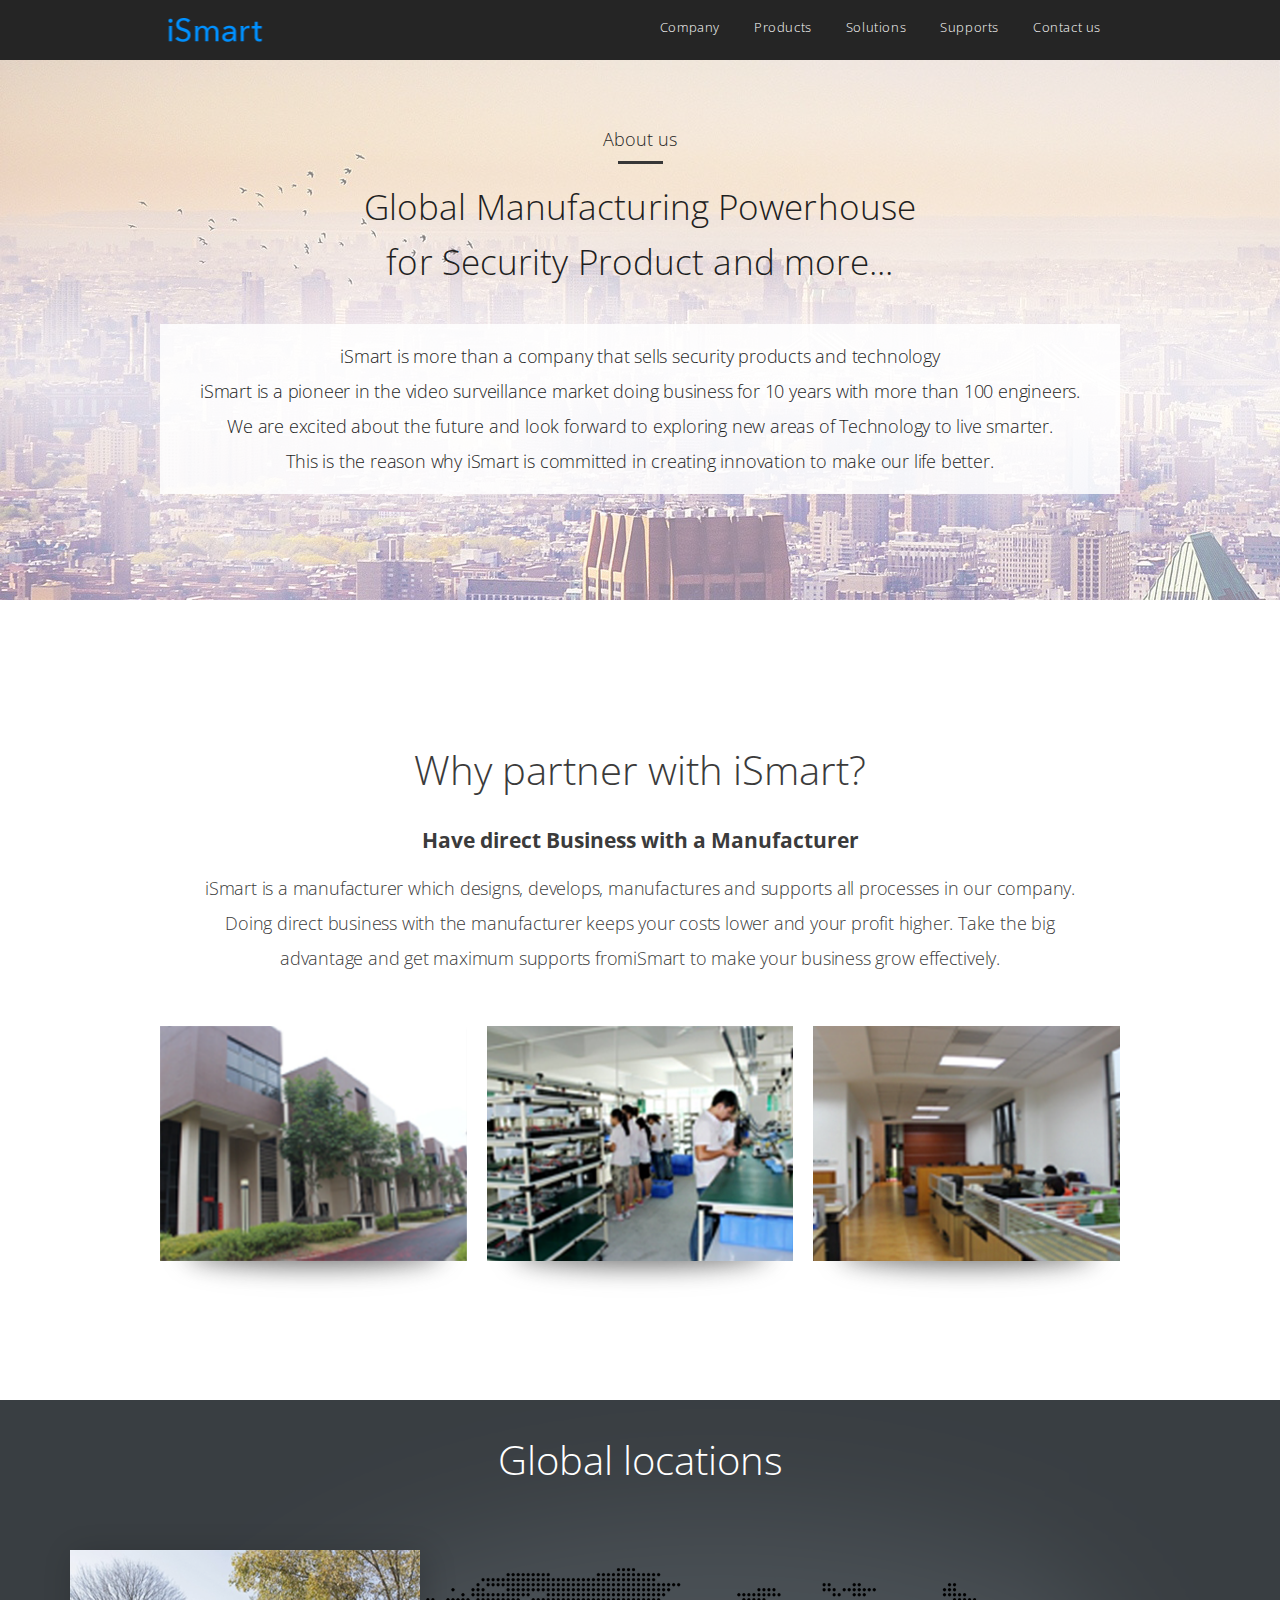
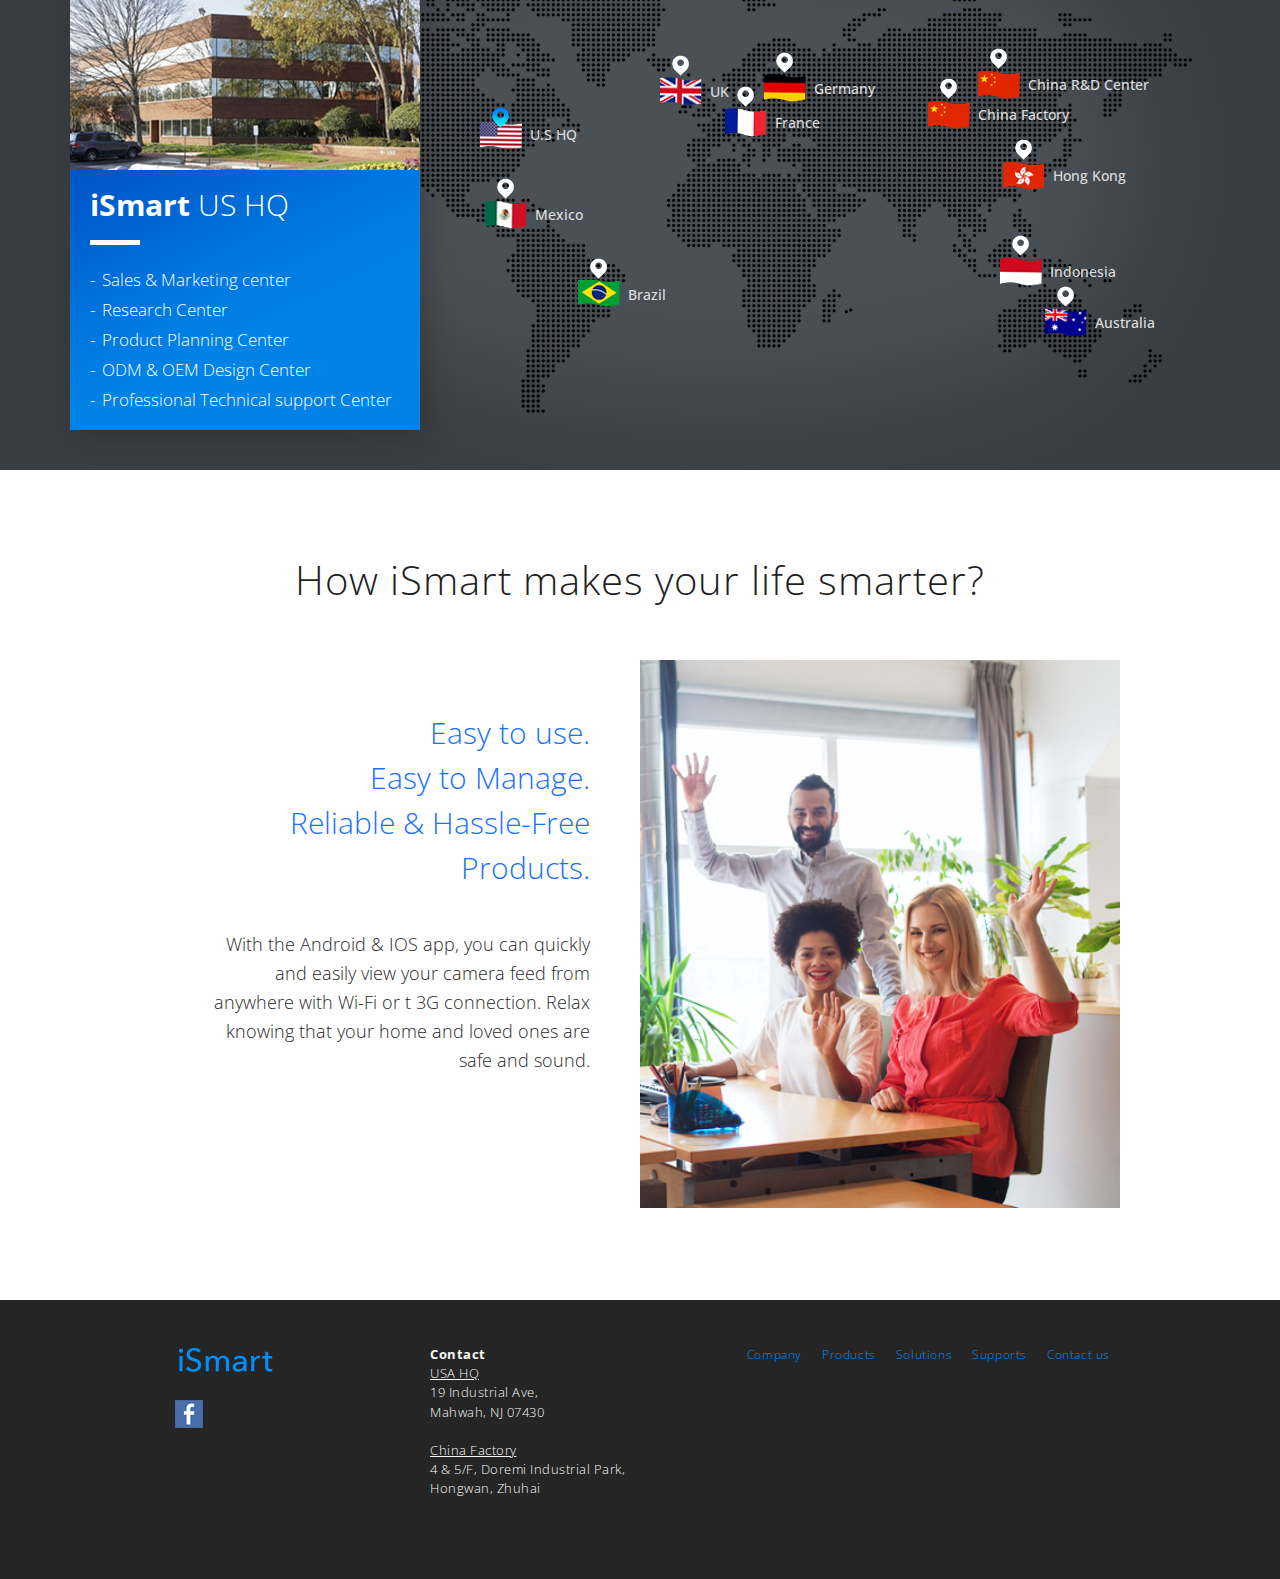
==== commit 05167759: "fourth-commit" ====
--- a/company.html
+++ b/company.html
@@ -17,8 +17,8 @@
                         <li><a class="active" href="company.html">Company</a></li>
                         <li><a href="#products">Products</a></li>
                         <li><a href="#solution">Solutions</a></li>
-                        <li><a href="#">Supports</a></li>
-                        <li><a href="#">Contact us</a></li>
+                        <li><a href="http://ismartzon.zendesk.com" target="_blank">Supports</a></li>
+                        <li><a href="mailto:iSmart@iSmart.com?Subject=Hello iSmart" target="_top">Contact us</a></li
                     </ul>
                 </div>  
             </div>
@@ -28,8 +28,7 @@
             <div class="wrapper">
                 <h2>About us</h2>
                 <h3>Global Manufacturing Powerhouse<br> for Security Product and more...</h3>  
-                 <div class="desc">
-                 
+                 <div class="desc">    
                  <p>iSmart is more than a company that sells security products and technology<br>
     iSmart is a pioneer in the video surveillance market doing business 
     for 10 years with more than 100 engineers.<br>
@@ -229,8 +228,8 @@
                     <li class="flag china"><a href="">China</a><div class="pin"></div></li>
                     <li class="flag china second"><a href="">China</a><div class="pin"></div></li>
                     <li class="flag hongkong"><a href="">HongKang</a><div class="pin"></div></li>
-                    <li class="flag indonesia left"><a href="">Indonesia</a><div class="pin"></div></li>
-                    <li class="flag australia left"><a href="">Australia</a><div class="pin"></div></li>
+                    <li class="flag indonesia"><a href="">Indonesia</a><div class="pin"></div></li>
+                    <li class="flag australia"><a href="">Australia</a><div class="pin"></div></li>
                 </ul>
             </div>
         </div>
@@ -249,16 +248,17 @@
             </div>
         </div>
 
- <div class="footer">
+<div class="footer">
             <div class="wrapper">
                 <div class="fgroup">
                     <div class="side-a">
                         <a class="footer-logo" href="/">iSmart</a>
                         <ul class="icons">
-                          <li><a class="fb" href="#">Fackbook</a></li>
-                        </ul>
+                          <li><a class="fb" href="https://www.facebook.com/ISmartUSA?fref=ts" >Fackbook</a></li>
+                        </ul>    
                     </div> 
-                    <div class="side-a company">
+                    
+                     <div class="side-a company">
                         <h5>Contact</h5>
                         <h6>USA HQ</h6>
                         <p>19 Industrial Ave,<br> 
@@ -270,7 +270,7 @@
                     <div class="side-b">
                         <ul class="footer-menu">
                             <li>
-                                <a href="company.html">Company</a>
+                                <a href="#">Company</a>
 <!--
                                 <ul class="sub-menu">
                                     <li><a href="">about us</a></li>
@@ -280,7 +280,7 @@
                             <li><a href="index.html">Products</a></li>
                             <li><a href="index.html">Solutions</a></li>
                             <li><a href="http://ismartzon.zendesk.com" target="_blank">Supports</a></li>
-                            <li><a href="mailto:iSmart@iSmart.com?Subject=Hello iSmart" target="_top">Contact us</a></li>                        
+                            <li><a href="mailto:iSmart@iSmart.com?Subject=Hello iSmart" target="_top">Contact us</a></li>
                         </ul>
                     </div>
                 </div>
--- a/statics/css/company.css
+++ b/statics/css/company.css
@@ -1,14 +1,14 @@
 .pin {
-    width: 25px;
-    height: 27px;
-    background-image: url(../images/pin.png); 
+        width: 25px;
+    height: 25px;
+    background-image: url(../images/pin.png);
     background-position: right top;
     position: absolute;
     left: 0;
     right: 4px;
     margin: auto;
-    bottom: 30px;
-    transition: bottom 0.7s;
+    bottom: 29px;
+    transition: bottom 1s;
 }
 
 .pin.active {
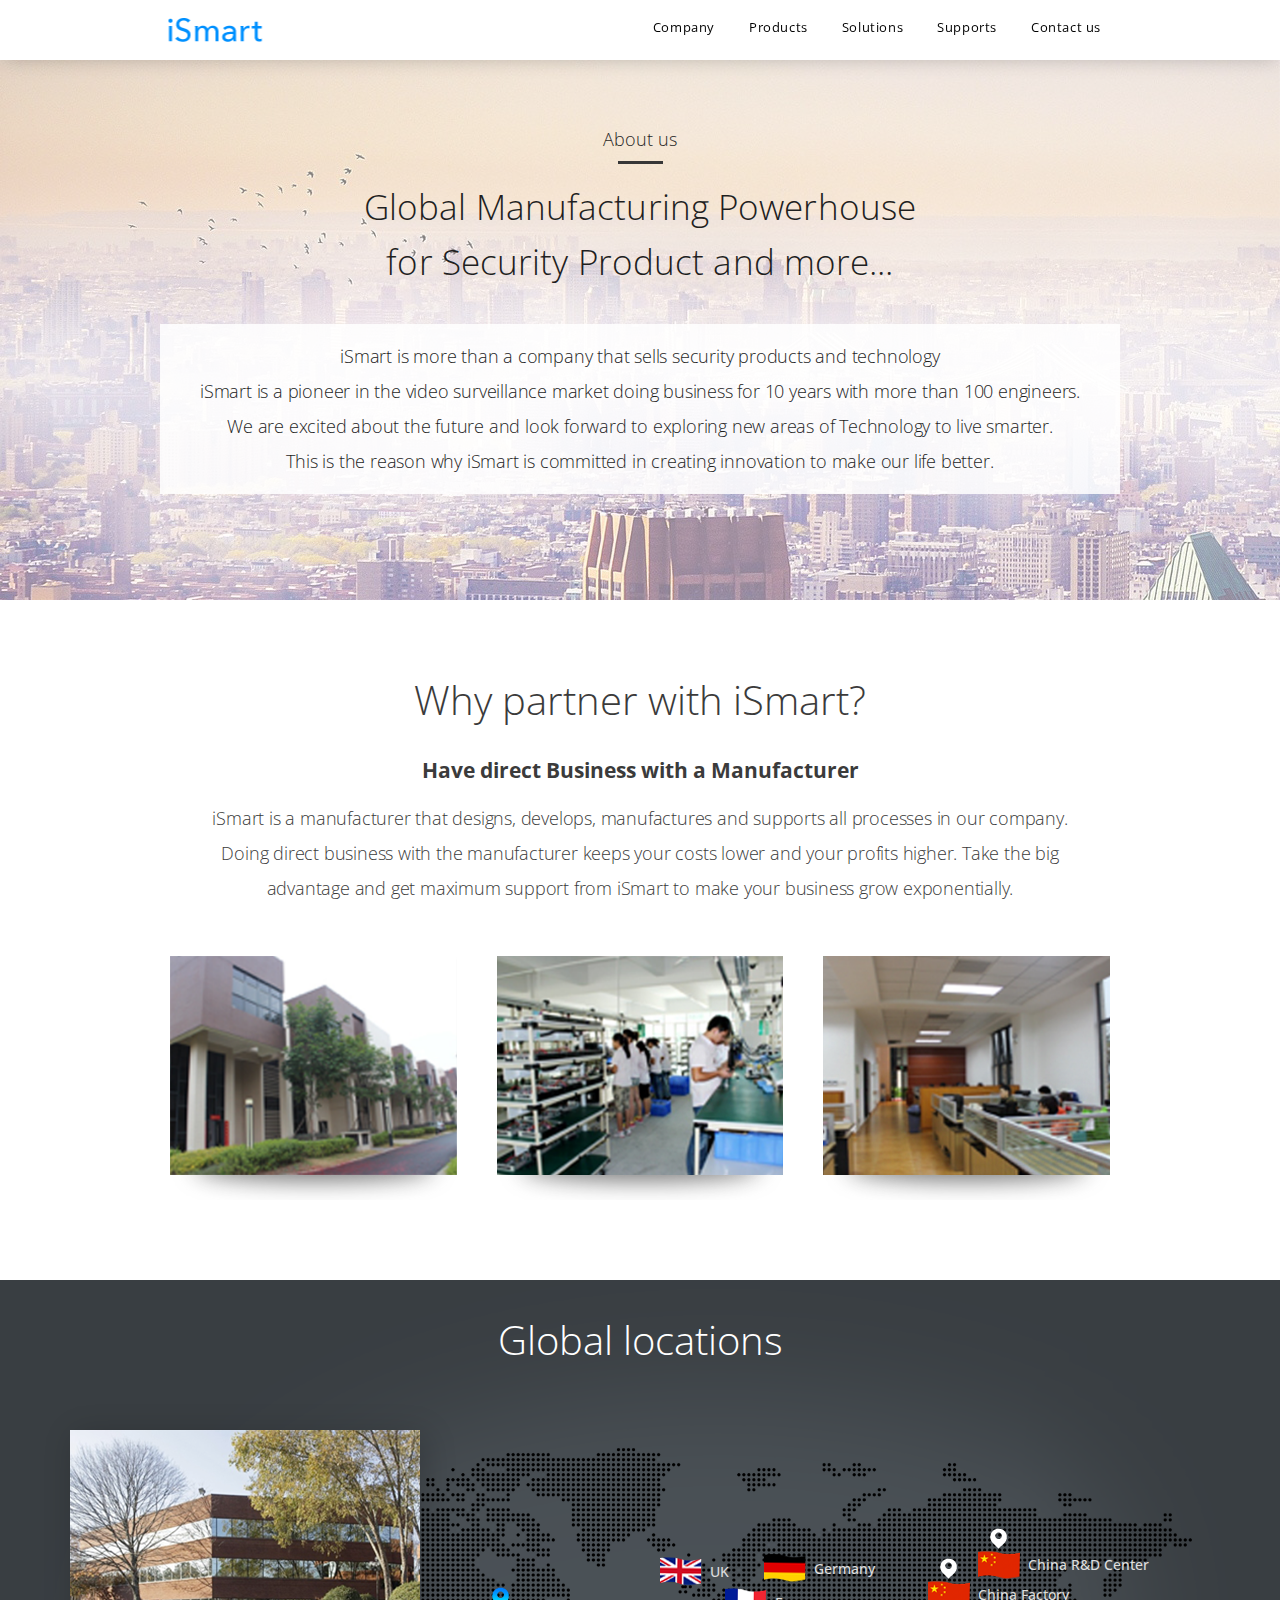
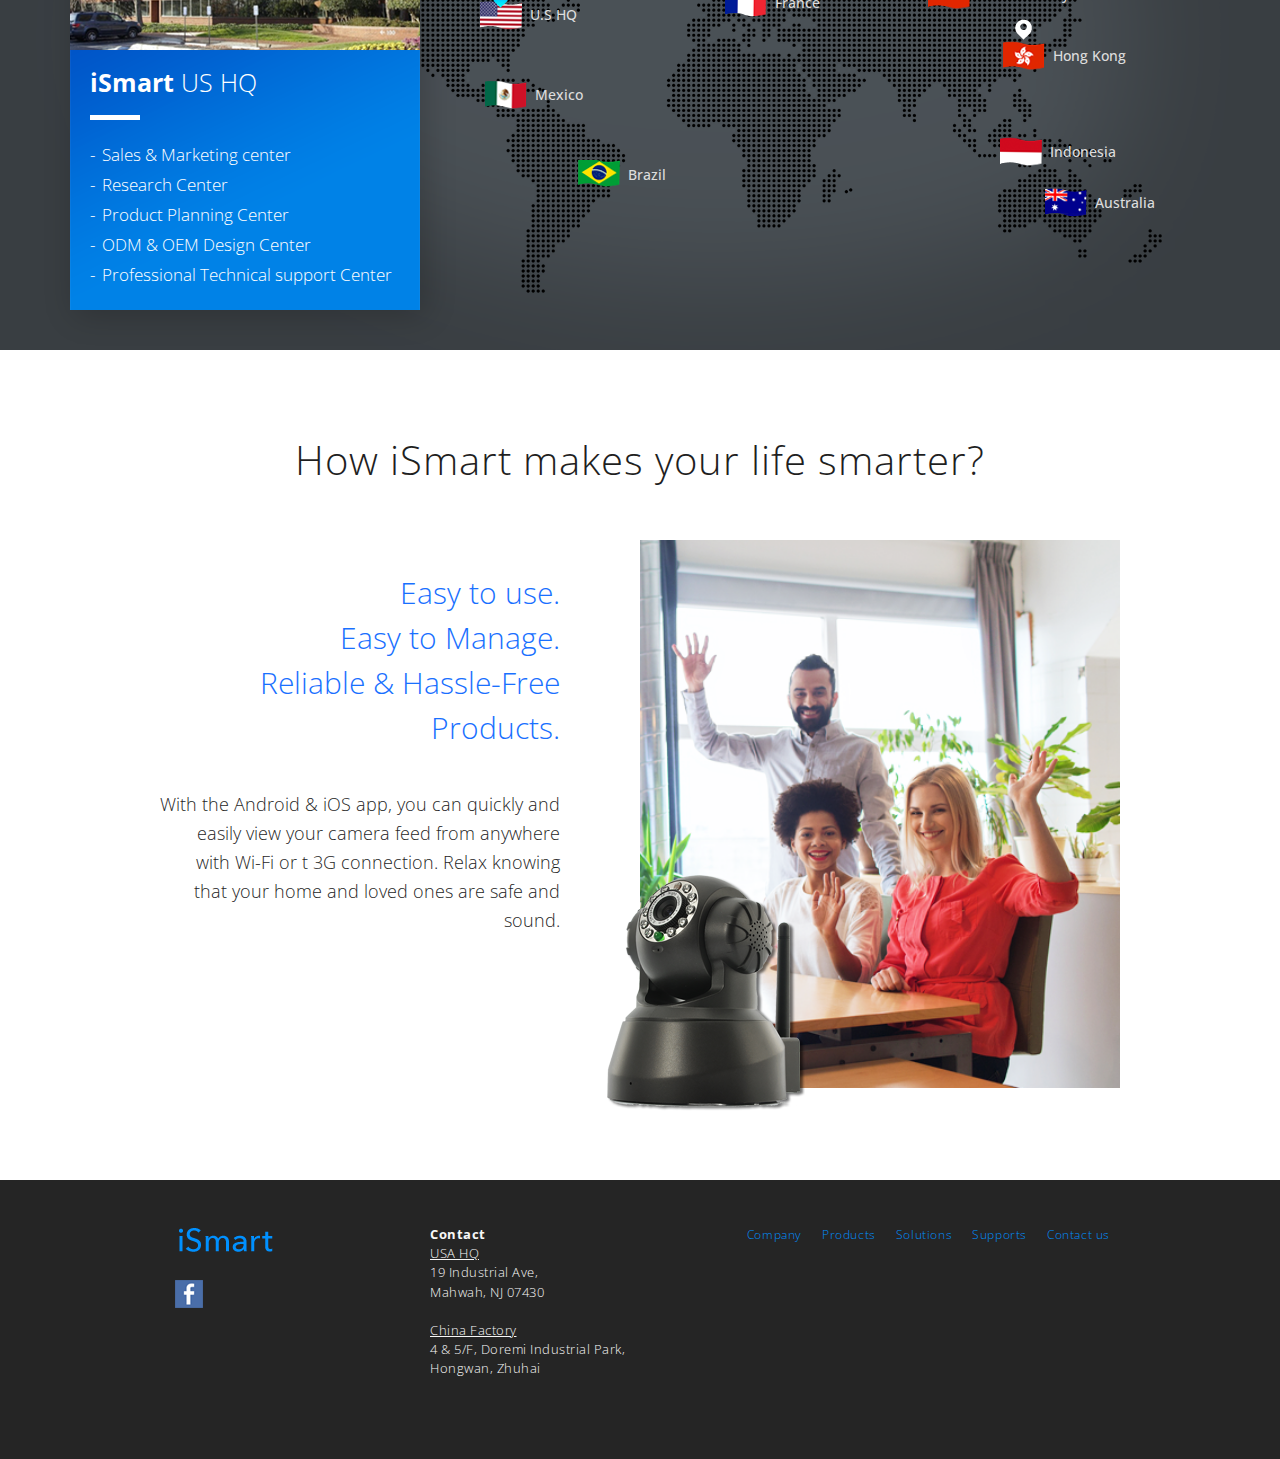
==== commit 34b5666c: "first-summit" ====
--- a/company.html
+++ b/company.html
@@ -52,10 +52,10 @@
                 <h2>Why partner with iSmart?</h2>
                  <div class="bottom-section">
                     <h3>Have direct Business with a Manufacturer</h3>
-                    <p>iSmart is a manufacturer which designs, develops, manufactures and supports 
+                    <p>iSmart is a manufacturer that designs, develops, manufactures and supports 
 all processes in our company. Doing direct business with the manufacturer keeps
- your costs lower and your profit higher. Take the big advantage and get maximum 
-supports fromiSmart to make your business grow effectively.</p>
+ your costs lower and your profits higher. Take the big advantage and get maximum 
+support from iSmart to make your business grow exponentially.</p>
                 </div>
                 <ul class="grid-3">
                     <li>
@@ -160,7 +160,7 @@
                             </ul>
                         </li>
                         <li class="info">
-                            <img class="map-cover" src="statics/images/map-cover.png"> 
+                            <img class="map-cover" src="statics/images/map-cover-china.jpg"> 
                             <h3><strong>China</strong> Factory </h3>
                             <ul class="list">
                                 <li>   Product Development Center </li>
@@ -171,7 +171,7 @@
                         </li>
                         
                          <li class="info">
-                            <img class="map-cover" src="statics/images/map-cover.png"> 
+                            <img class="map-cover" src="statics/images/map-cover-rd.png"> 
                             <h3><strong>China</strong> R&amp;D Center </h3>
                             <ul class="list">
                                 <li> R&D Planning Center<br>
@@ -182,8 +182,8 @@
                         </li>
                         
                         <li class="info">
-                            <img class="map-cover" src="statics/images/map-cover.png"> 
-                            <h3><strong>Hong Kong</strong> Sales Org</h3>
+                            <img class="map-cover" src="statics/images/map-cover-org.png"> 
+                            <h3 class="hk"><strong>Hong Kong</strong><br>Sales Organization</h3>
                             <ul class="list">
                                 <li>  Logistics & Foreign business handling 
 </li>
@@ -219,17 +219,17 @@
                     </ul>
                 </div>
                <ul class="flags">
-                    <li class="flag ushq"><a href="">USHQ</a><div class="pin"></div></li>
-                    <li class="flag mexico"><a href="">Mexico</a><div class="pin"></div></li>
-                    <li class="flag brazil"><a href="">Brazil</a><div class="pin"></div></li>
-                    <li class="flag uk"><a href="">UK</a><div class="pin"></div></li>
-                    <li class="flag france"><a href="">france</a><div class="pin"></div></li>
-                    <li class="flag germany"><a href="">Germany</a><div class="pin"></div></li>
-                    <li class="flag china"><a href="">China</a><div class="pin"></div></li>
-                    <li class="flag china second"><a href="">China</a><div class="pin"></div></li>
-                    <li class="flag hongkong"><a href="">HongKang</a><div class="pin"></div></li>
-                    <li class="flag indonesia"><a href="">Indonesia</a><div class="pin"></div></li>
-                    <li class="flag australia"><a href="">Australia</a><div class="pin"></div></li>
+                    <li class="flag ushq select"><a href="">USHQ</a><div class="pin"></div></li>
+                    <li class="flag mexico"><a>Mexico</a></li>
+                    <li class="flag brazil"><a>Brazil</a></li>
+                    <li class="flag uk"><a>UK</a></li>
+                    <li class="flag france"><a>france</a></li>
+                    <li class="flag germany"><a>Germany</a></li>
+                    <li class="flag china select"><a href="">China</a><div class="pin"></div></li>
+                    <li class="flag china second select"><a href="">China</a><div class="pin"></div></li>
+                    <li class="flag hongkong select"><a href="">HongKang</a><div class="pin"></div></li>
+                    <li class="flag indonesia"><a>Indonesia</a></li>
+                    <li class="flag australia"><a>Australia</a></li>
                 </ul>
             </div>
         </div>
@@ -240,9 +240,10 @@
                 <div class="side-a">
                     <div class="inner">
                         <h3>Easy to use.<br>Easy to Manage.<br>Reliable & Hassle-Free<br>Products.</h3> 
-                        <p>With the Android & IOS app, you can quickly and easily  view your camera feed from anywhere with Wi-Fi or t 3G connection.  Relax knowing that your home and loved ones are safe and sound.</p>
+                        <p>With the Android & iOS app, you can quickly and easily  view your camera feed from anywhere with Wi-Fi or t 3G connection.  Relax knowing that your home and loved ones are safe and sound.</p>
                     </div>
                 </div>
+                <img src="statics/images/bye-camera.png" class="leanin">
                <img class="side-b" src="statics/images/bye.png">
 <!--                <img class="clear" src="statics/images/bye-people.png">-->
             </div>
--- a/statics/css/common.css
+++ b/statics/css/common.css
@@ -45,6 +45,7 @@
     content: '';
     content: none;
 }
+
 table {
     border-collapse: collapse;
     border-spacing: 0;
@@ -102,7 +103,6 @@
 
 
 .wrapper {
-    /* 900??? width: 900px; */
     width: 960px; 
     margin: 0 auto;
 }
@@ -121,15 +121,53 @@
     line-height: 35px;
     overflow: hidden;
     cursor: pointer;
-}
-
-.button.arrow {
     background-color: #F7DC0A;
+/*    border-radius: 3px; */
+    color: black;
+    padding: 5px 160px;
+    font-size: 12px;
+    text-transform: uppercase;
+    font-weight: 700;
+    margin-left: 0;
+}
+
+/*
+.button .arrow {
+    background-color: #F7DC0A;
+    border-radius: 3px; 
+    color: black;
+    padding: 5px 160px;
+    font-size: 12px;
+    text-transform: uppercase;
+    font-weight: 700;
+    margin-left: 0;
+}
+*/
+
+.cover4 .wrapper .message .arrow {
+    padding: 5px 185.6px 5px 185.6px;
+}   
+
+/* ORIGINAL
+    background-color: #F7DC0A;
+    border-radius: 3px;
     color: black;
     padding: 0 0 0 25px;
-    font-size: 15px;
-    font-weight: 500;
-}
+    font-size: 12px;
+    text-transform: uppercase;
+    font-weight: 700;
+*/
+
+/*
+    background-color: #F7DC0A;
+     border-radius: 3px; 
+    color: black;
+    padding: 0px 130px 0 130px;
+    font-size: 12px;
+    text-transform: uppercase;
+    font-weight: 700;
+    margin-left: 0;
+*/
 
 .shadow:after {
     content: '';
@@ -151,7 +189,7 @@
 }
 
 .grid-3 li .inner {
-    margin: 0 10px;     
+        margin: 0 20px;   
 }
 
 
@@ -160,6 +198,7 @@
 }
 
 
+/*
 .button.arrow:before {
     content: '>';
     float: right;
@@ -171,6 +210,7 @@
     font-weight: 500;
     font-size: 1.5em;
 }
+*/
 
 .header {
     position: fixed;
@@ -178,7 +218,10 @@
     top: 0;
     left: 0;
     right: 0;
-    background-color: #252525;
+    background-color: #FFFFFF;
+    -webkit-box-shadow: 0px 2px 20px -4px rgba(0,0,0,0.35);
+    -moz-box-shadow: 0px 2px 20px -4px rgba(0,0,0,0.35);
+    box-shadow: 0px 2px 20px -4px rgba(0,0,0,0.25);
 }
 
 .header .nav {
@@ -210,15 +253,20 @@
     line-height: 45px;
     padding: 0px 19px;
     padding-left: 15px;
-    color: #fff;
+    color: #000;
     font-size: 13px;
-    padding-top: 5px;\
+    padding-top: 5px;
+    font-weight: 400;
+    transition-timing-function: ease-in-out;
+    transition-duration: 0.3s;
 }
 
 
 .header .nav .gnb li a:hover {
 /*    font-weight: 700;*/
-/*    color:#008FFF;*/
+    color:#008FFF;
+    transition-duration: 0.3s;
+    transition-timing-function: ease-in-out;
 }
 
 #cover-section {
@@ -235,7 +283,7 @@
 }
 
 .cover2 {
-       background-image: url(../images/cover2.png);
+    background-image: url(../images/cover2.png);
     height: 650px;
     background-position: center;
     background-repeat: no-repeat;
@@ -243,7 +291,7 @@
     background-color: #fff;
 }
 
-.cover3 {
+.cover4 {
     background-image: url(../images/cover3.png);
     height: 650px;
     background-position: center;
@@ -252,12 +300,12 @@
     background-color: #fff;
 }
 
-.cover .wrapper, .cover2 .wrapper, .cover3 .wrapper {
+.cover .wrapper, .cover4 .wrapper, .cover2 .wrapper {
     position: relative;
     height: 100%;
 }
 
-.cover .wrapper .message, .cover2 .wrapper .message, .cover3 .wrapper .message {
+.cover .wrapper .message, .cover4 .wrapper .message, .cover2 .wrapper .message {
     width: 450px;
     height: 379px;
     position: absolute;
@@ -266,53 +314,50 @@
     left: 50;
     margin: auto;
     right: 0;
-    text-align: left;
+/*    text-align: left;*/
 }
 
 .cover .wrapper .message h2, .cover2 .wrapper .message h2 {
-    font-size: 36px;
+    font-size: 33px;
     line-height: 50px;
     /* margin-bottom: 10px; */
     font-weight: 700;
     letter-spacing: -1px;
     background-color: rgba(255,255,255,.85);
-    padding-left: 15px;
-    padding-right: 10px;
-    padding-top: 10px;
-    padding-bottom: 10px;
-}
-
-.cover3 .wrapper .message h2 {
-/*
-    font-size: 25px;
-    line-height: 38px;    
-*/
-    font-size: 30px;
-    line-height: 40px;
-    /* margin-bottom: 10px; */
+    padding: 15px 35px;
+    text-align: center;
+}
+
+.cover4 .wrapper .message h2 {
+    font-size: 29px;
+    line-height: 44px;
+/*     margin-bottom: 10px; */
     font-weight: 700;
     letter-spacing: -1px;
-    background-color: rgba(255,255,255,.8);
-    padding-left: 15px;
-    padding-right: 10px;
-    padding-top: 10px;
-    padding-bottom: 10px;
+    background-color: rgba(255,255,255,.85);
+    padding: 15px 30px;
+    text-align: center;
 }
 
 
 .cover .wrapper .message h2 .sub, .cover2 .wrapper .message h2 .sub {
-   font-size: 0.55em;
-    display: block;
-    font-weight: 300;
+   font-size: 0.5em;
+    display: block;
+    color: #555;
+    font-weight: 400;
     letter-spacing: 0.1px;
 }
-.cover3 .wrapper .message h2 .sub {
-font-size: 0.7em;
-    display: block;
-    font-weight: 300;
-    letter-spacing: 0.1px;
-}
-
+
+.cover4 .wrapper .message h2 .sub {
+    font-size: 0.55em;
+    display: block;
+    font-weight: 400;
+    letter-spacing: 0.05px;
+    line-height: 28px;
+    font-weight: 400;
+    margin: 10px auto;
+    color: #555;
+}
 
 /* Sections */
 #learn {
@@ -346,7 +391,7 @@
 
 #learn .message p {
     color: black;
-        line-height: 28PX;
+    line-height: 28PX;
     font-size: 18PX;
     margin: 30px 0;
 }
@@ -393,6 +438,7 @@
     position: absolute;
     left: 0;
     bottom: -3px;
+    transition-timing-function: ease-in-out;
 }
 
 #products .product-nav li {
@@ -437,6 +483,16 @@
 #products .product-contents .item-inner {
     overflow: hidden;
     padding: 15px 0 5px 15px;
+}
+
+#products .product-contents .item-inner .button {
+    background-color: #F7DC0A;
+    border-radius: 3px;
+    color: black;
+    padding: 0 25px 0 25px;
+    font-size: 12px;
+    text-transform: uppercase;
+    font-weight: 700;
 }
 
 #products .product-contents .item-inner h3 {
@@ -566,6 +622,7 @@
     letter-spacing: 1px;
     text-align: center;
     margin-top: 50px;
+    padding-top: 80px;
 }
 
 #solution .main {
@@ -582,6 +639,7 @@
     width: 50%;
     float: left;
     position: relative;
+    padding-bottom: 50px;
 }
 
 #solution .numbers .number .inner {
--- a/statics/css/company.css
+++ b/statics/css/company.css
@@ -82,8 +82,8 @@
 }
 
 #partner {
-     background-color: white;
-    padding: 50px 0;
+        background-color: white;
+    padding: 0px 0;
     text-align: center;
     color: #3b3b3b;
     margin-bottom: 50px;
@@ -93,12 +93,12 @@
     overflow: hidden;
     height: 600px;
     position: relative;
-    margin-bottom: 100px;
+    margin-bottom: 80px;
 }
 
 #partner h2 {
-        font-size: 40px;
-        margin-top: 100px;
+         font-size: 40px;
+    margin-top: 80px;
     margin-bottom: 40px;
 }
 
@@ -149,7 +149,7 @@
 
 #locations .side h3 {
     font-weight: 300;
-    font-size: 30px;
+    font-size: 25px;
     padding: 20px;
 }
 
@@ -170,6 +170,11 @@
 
 #locations .side .location .info {
     float: left;
+}
+
+
+#locations .side .location .info h3.hk {
+    line-height: 35px;
 }
 
 #locations .side .list {
@@ -291,7 +296,8 @@
 
 
 #bye .side-a .inner {
-    padding: 50px;
+    padding-right: 80px;
+    padding-top: 30px;
     text-align: right;
 }
 
@@ -312,3 +318,18 @@
     clear: both;
     margin-top: 50px;
 }
+
+#bye .leanin {
+        width: 204px;
+    height: 243px;
+    float: right;
+    position: absolute;
+    /* display: none; */
+    right: 470px;
+    /* top: 0; */
+    top: 2474px;
+}
+
+
+
+
